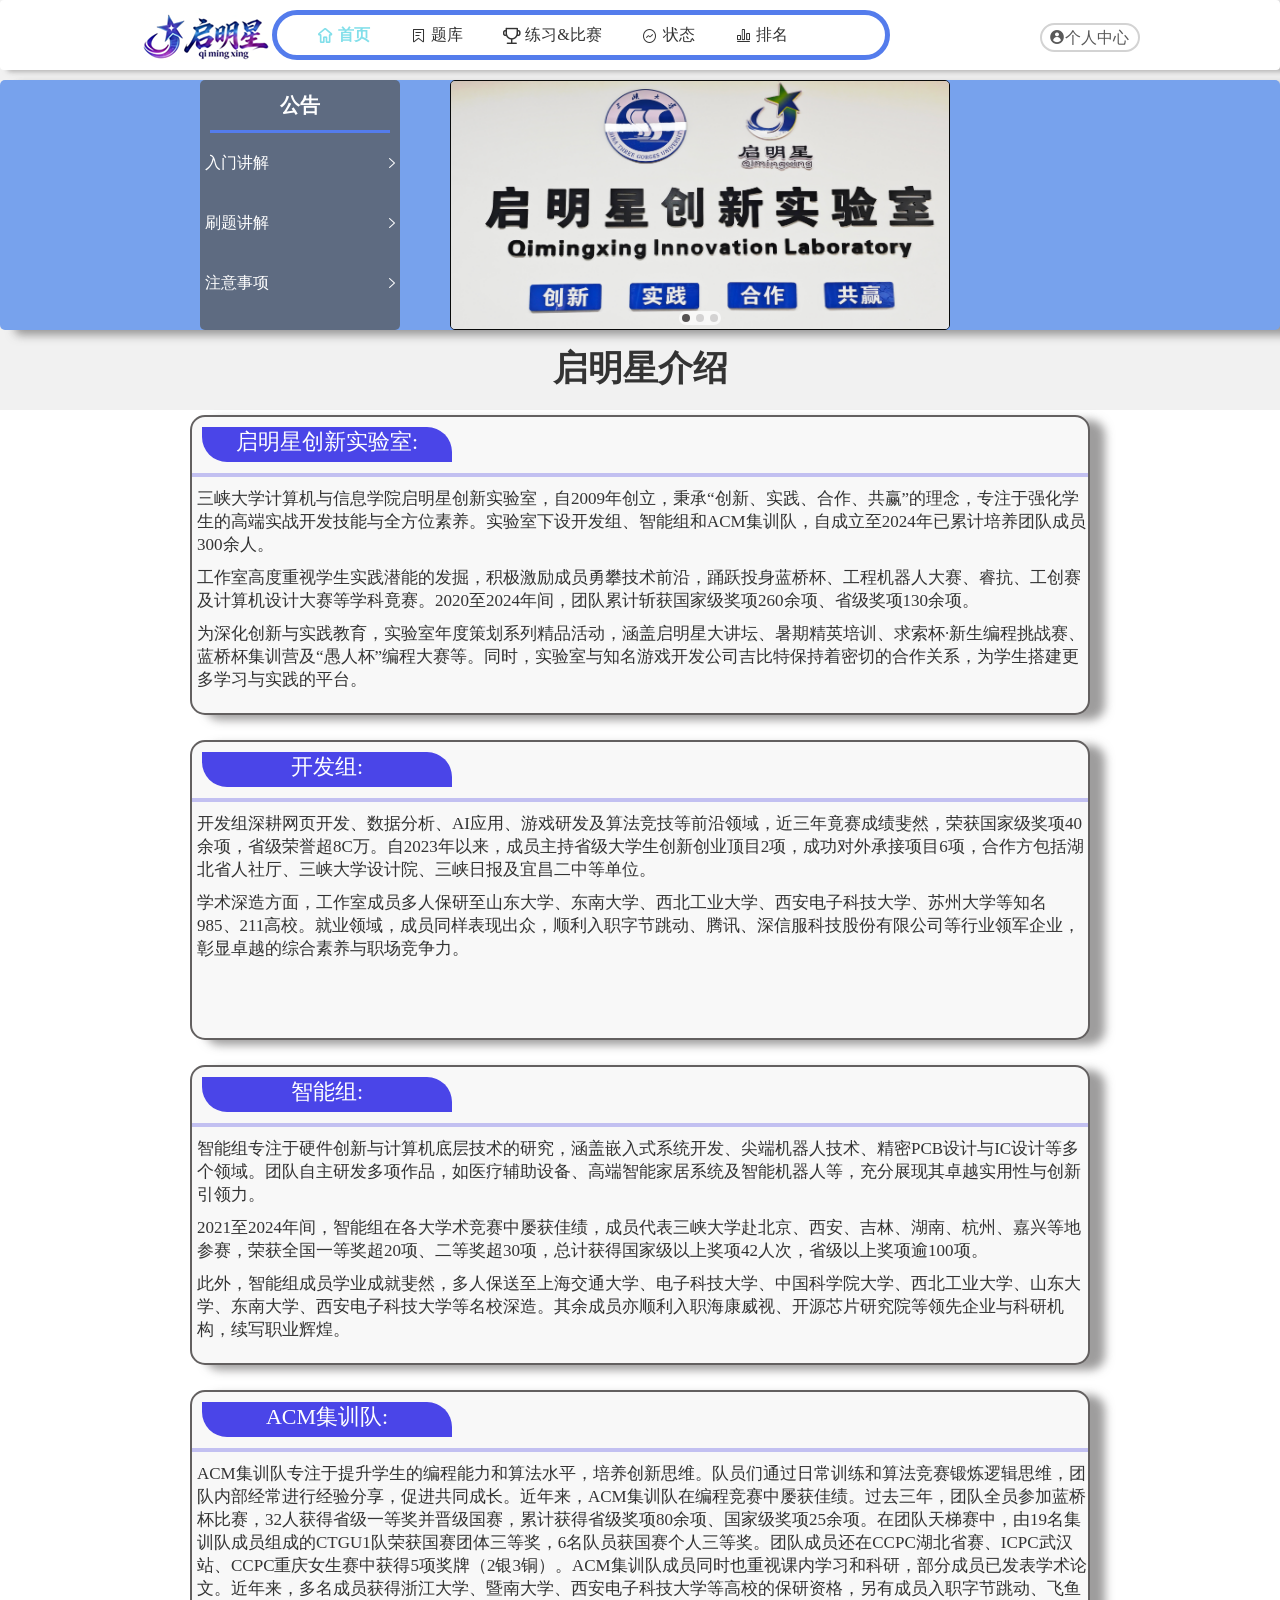
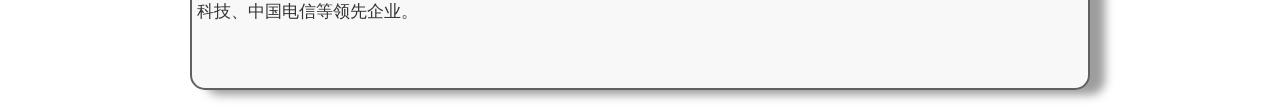
==== index.html @ 5fe8e905 "二次提交" ====
<!DOCTYPE html>
<html lang="en">
<head>
    <meta charset="UTF-8">
    <meta name="viewport" content="width=device-width, initial-scale=1.0">
    <title>启明星oj</title>
    <link rel="icon" href="./images/启明星图标 (1).png" type="image/x-icon">
    <link rel="stylesheet" href="./iconfont/iconfont.css">
    <link rel="stylesheet" href="./css/base.css">
    <link rel="stylesheet" href="./css/comment.css">
    <link rel="stylesheet" href="./css/index.css">
</head>
<body>
    <!-- 头部区域 -->
    <div class="header">
        <div class="wrapperheader">
            <!-- logo -->
            <div class="logo"></div>
            <!-- 内容标签 -->
            <div class="content">
                <ul>
                    <li><a href="./index.html" class="active">
                        <span class="iconfont icon-home"></span>
                        <p>首页</p>
                    </a></li>
                    <!-- 题库 question -->
                    <li><a href="./question.html">
                        <span class="iconfont icon-file-common"></span>
                        <p>题库</p>
                    </a></li>
                    <!-- 练习 contest -->
                    <li><a href="./contest.html">
                        <span class="iconfont icon-bisai"></span>
                        <p>练习&比赛</p>
                    </a></li>
                    <!-- 状态 status -->
                    <li><a href="./status.html">
                        <span class="iconfont icon-shuju"></span>
                        <p>状态</p>
                    </a></li>
                    <!-- 排名 rank -->
                    <li><a href="./rank.html">
                        <span class="iconfont icon-chart-bar"></span>
                        <p>排名</p>
                    </a></li>
                </ul>
            </div>
            <!-- 个人 -->
            <div class="user">
                <div class="user-1">
                    <span class="iconfont icon-user-filling"></span>
                    <p>个人中心</p>
                </div>
                <div class="user-2">
                    <ul>
                        <li><a href="./home.html">我的主页</a></li>
                        <li><a href="./setting.html">我的设置</a></li>
                        <li><a href="#">退出</a></li>
                    </ul>                   
                </div>
                
            </div>
        </div>
    </div>

    <!-- banner区域 -->
    <div class="banner">
        <div class="wrapper">
            <!-- 侧导航 -->
            <div class="left">
                <ul>
                    <li>公告</li>
                    <li><a href="#">
                        <p>入门讲解</p>
                        <span class="iconfont icon-jinru"></span>
                    </a></li>
                    <li><a href="#">
                        <p>刷题讲解</p>
                        <span class="iconfont icon-jinru"></span>
                    </a></li>
                    <li><a href="#">
                        <p>注意事项</p>
                        <span class="iconfont icon-jinru"></span>
                    </a></li>
                </ul>
            </div>
            <!-- 轮播图 -->
            <div class="right">
                <!-- 图片 -->
                <ul>
                <li><a href="#"><img src="./images/img1.jpg" alt="图片"></a></li>
                <li><a href="#"><img src="./images/img3.jpg" alt="图片"></a></li>
                <li><a href="#"><img src="./images/img2.jpg" alt="图片"></a></li>
                </ul>
                <!-- 箭头 -->
                <!-- 上一张 prev -->
                 <a href="#" class="prev">
                    <span class="iconfont icon-fanhui"></span>
                 </a>
                <!-- 下一张 next -->
                 <a href="#" class="next">
                    <span class="iconfont icon-jinru"></span>
                 </a>
                <!-- 圆点 -->
                <ol>
                    <li class="active"></li>
                    <li></li>
                    <li></li>
                </ol>
            </div>
        </div>
    </div>

    <!-- 介绍标题区域 -->
    <div class="introduce">
        <h2>启明星介绍</h2>
    </div>

    <!-- 启明星创新实验室区域 qmx -->
    <div class="qmx">
        <div class="wrapper">
            <div class="head">
                <span>启明星创新实验室:</span>
            </div>
            <div class="content">
                <p>三峡大学计算机与信息学院启明星创新实验室，自2009年创立，秉承“创新、实践、合作、共赢”的理念，专注于强化学生的高端实战开发技能与全方位素养。实验室下设开发组、智能组和ACM集训队，自成立至2024年已累计培养团队成员300余人。</p>
                <p>工作室高度重视学生实践潜能的发掘，积极激励成员勇攀技术前沿，踊跃投身蓝桥杯、工程机器人大赛、睿抗、工创赛及计算机设计大赛等学科竟赛。2020至2024年间，团队累计斩获国家级奖项260余项、省级奖项130余项。</p>
                <p>为深化创新与实践教育，实验室年度策划系列精品活动，涵盖启明星大讲坛、暑期精英培训、求索杯·新生编程挑战赛、蓝桥杯集训营及“愚人杯”编程大赛等。同时，实验室与知名游戏开发公司吉比特保持着密切的合作关系，为学生搭建更多学习与实践的平台。</p>
            </div>
        </div>
    </div>

    <!-- 开发组区域 develop -->
    <div class="develop">
        <div class="wrapper">
            <div class="head">
                <span>开发组:</span>
            </div>
            <div class="content">
                <p>开发组深耕网页开发、数据分析、AI应用、游戏研发及算法竞技等前沿领域，近三年竟赛成绩斐然，荣获国家级奖项40余项，省级荣誉超8C万。自2023年以来，成员主持省级大学生创新创业顶目2项，成功对外承接项目6项，合作方包括湖北省人社厅、三峡大学设计院、三峡日报及宜昌二中等单位。</p>
                <p>学术深造方面，工作室成员多人保研至山东大学、东南大学、西北工业大学、西安电子科技大学、苏州大学等知名985、211高校。就业领域，成员同样表现出众，顺利入职字节跳动、腾讯、深信服科技股份有限公司等行业领军企业，彰显卓越的综合素养与职场竞争力。</p>
            </div>
        </div>
    </div>

    <!-- 智能组区域 smart -->
    <div class="smart">
        <div class="wrapper">
            <div class="head">
                <span>智能组:</span>
            </div>
            <div class="content">
                <p>智能组专注于硬件创新与计算机底层技术的研究，涵盖嵌入式系统开发、尖端机器人技术、精密PCB设计与IC设计等多个领域。团队自主研发多项作品，如医疗辅助设备、高端智能家居系统及智能机器人等，充分展现其卓越实用性与创新引领力。</p>
                <p>2021至2024年间，智能组在各大学术竞赛中屡获佳绩，成员代表三峡大学赴北京、西安、吉林、湖南、杭州、嘉兴等地参赛，荣获全国一等奖超20项、二等奖超30项，总计获得国家级以上奖项42人次，省级以上奖项逾100项。</p>
                <p>此外，智能组成员学业成就斐然，多人保送至上海交通大学、电子科技大学、中国科学院大学、西北工业大学、山东大学、东南大学、西安电子科技大学等名校深造。其余成员亦顺利入职海康威视、开源芯片研究院等领先企业与科研机构，续写职业辉煌。</p>
            </div>
        </div>
    </div>

    <!-- ACM集训队区域 acm -->
    <div class="acm">
        <div class="wrapper">
            <div class="head">
                <span>ACM集训队:</span>
            </div>
            <div class="content">
                <p>ACM集训队专注于提升学生的编程能力和算法水平，培养创新思维。队员们通过日常训练和算法竞赛锻炼逻辑思维，团队内部经常进行经验分享，促进共同成长。近年来，ACM集训队在编程竞赛中屡获佳绩。过去三年，团队全员参加蓝桥杯比赛，32人获得省级一等奖并晋级国赛，累计获得省级奖项80余项、国家级奖项25余项。在团队天梯赛中，由19名集训队成员组成的CTGU1队荣获国赛团体三等奖，6名队员获国赛个人三等奖。团队成员还在CCPC湖北省赛、ICPC武汉站、CCPC重庆女生赛中获得5项奖牌（2银3铜）。ACM集训队成员同时也重视课内学习和科研，部分成员已发表学术论文。近年来，多名成员获得浙江大学、暨南大学、西安电子科技大学等高校的保研资格，另有成员入职字节跳动、飞鱼科技、中国电信等领先企业。</p>
            </div>
        </div>
    </div>
</body>
</html>
---- iconfont/iconfont.css ----
@font-face {
  font-family: "iconfont"; /* Project id 5116650 */
  src: url('iconfont.woff2?t=1769346921892') format('woff2'),
       url('iconfont.woff?t=1769346921892') format('woff'),
       url('iconfont.ttf?t=1769346921892') format('truetype');
}

.iconfont {
  font-family: "iconfont" !important;
  font-size: 16px;
  font-style: normal;
  -webkit-font-smoothing: antialiased;
  -moz-osx-font-smoothing: grayscale;
}

.icon-search:before {
  content: "\e67e";
}

.icon-arrow-left-bold:before {
  content: "\e685";
}

.icon-arrow-up-bold:before {
  content: "\e686";
}

.icon-arrow-down-bold:before {
  content: "\e687";
}

.icon-arrow-right-bold:before {
  content: "\e688";
}

.icon-arrow-down-filling:before {
  content: "\e689";
}

.icon-guanbi:before {
  content: "\e620";
}

.icon-bianji:before {
  content: "\e622";
}

.icon-gengduo:before {
  content: "\e61e";
}

.icon-fanhui:before {
  content: "\e61f";
}

.icon-jinru:before {
  content: "\e621";
}

.icon-bisai:before {
  content: "\e60f";
}

.icon-shuju:before {
  content: "\e8b9";
}

.icon-arrow-down:before {
  content: "\e665";
}

.icon-chart-bar:before {
  content: "\e667";
}

.icon-file-common:before {
  content: "\e670";
}

.icon-home:before {
  content: "\e674";
}

.icon-setting:before {
  content: "\e67d";
}

.icon-user-filling:before {
  content: "\e68b";
}
---- css/base.css ----
/* 清除默认样式+设置通用样式 */
* {
    margin: 0;
    padding: 0;
    box-sizing: border-box;
}

li {
    list-style: none;
}

body {
    color: #333;
    background-color: rgba(233, 233, 233, 0.6);
}

a {
    color: #333;
    text-decoration: none;
}
---- css/comment.css ----
/* 版心 */
.wrapperheader {
    margin: 0 auto;
    width: 1000px;
    /* background-color: #c06e6e; */
}

/* body {
    background-color: #f3f5f7;
} */
/* 头部区域 */
.header {
    height: 70px;
    background-color: #ffffff;
    border-radius: 4px;

    box-shadow: 7px 2px 5px 0 rgba(130, 129, 129, 0.551);
}

.header .wrapperheader {
    padding-top: 10px;
    display: flex;
}

.logo {
    width: 150px;
    height: 60px;
    /* background-color: #547cec; */
    background-image: url(../images/logo.png);
    background-repeat: no-repeat;
    /* background: pink url(../images/头部标签.png) no-repeat right 10%; */
}

.header .content {

    display: flex;
    height: 50px;
    width: 700px;
    border: 5px solid #547cec;
    border-radius: 30px;
    /* background-color: #b26363; */
}

.header .content ul {
    display: flex;
}

.header .content li {
    /* display: block; */
    margin-left: 40px;
}

.header .content li a {
    /* display: block; */
    display: flex;

    line-height: 40px;
    font-weight: 500;

    /* cursor: pointer; */
}

.header .content li a span {
    margin-right: 5px;
    padding-top: 1px;
}

/* active 类选择器，表示默认选中的a  */
.header .content li .active,
.header .content li a:hover {
    color: #82dfea;
    font-weight: 700;
}

.header .user {
    position: relative;
    width: 100px;
    height: 60px;
    margin-left: 150px;
    margin-top: 5px;
}
.header .user-1  {
    /* display: block; */
    display: flex;

    line-height: 25px;
    padding-left: 7px;
    margin-top: 8px;
    /* margin-left: 5px; */
    border: 2px solid #d3d3d3;
    border-radius: 30px;
    width: 100px;

    font-weight: 500;
    color: #595959;
}

.header .user-2 {
    /* 隐藏 */
    display: none;

    position: absolute;
    margin-left: 5px;
    width: 90px;
    height: 100px;
    background-color: #fff;
    border-radius: 5px;

    box-shadow: 2px 2px 4px 0px #0000005a;

    transition: all 1s;
}

.header .user-2 li {
    margin-top: 10px;
    margin-left: 6px;
}

.header .user-2 li a:hover {
    color: #0975f0;
    /* background-color: #6ed6eb; */
}

/* 鼠标悬停时显示 */
.header .user:hover .user-2,
.header .user .user-2:hover {
    display: block;
}
.header .user:hover .user-1{
    border: 2px solid #547cec;

    font-weight: 600;
    color: #547cec;
}
---- css/index.css ----
/* 首页样式 */


/* banner 区域 */
.wrapper {
    margin: 0 auto;
    width: 900px;
    /* color: #c06e6e; */
}

.banner {
    margin-top: 10px;
    height: 250px;
    background-color: #77a2ed;
    border-radius: 5px;

    /* 阴影 */
    box-shadow: 15px 5px 10px 0 rgba(79, 78, 78, 0.551);
}

.banner .wrapper {
    display: flex;
    /* justify-content: space-around; */
}

/* 侧导航 */
.banner .left {
    /* padding: 3px 10px; */
    width: 200px;
    height: 250px;
    margin-left: 10px;
    background-color: rgba(85, 84, 84, 0.7);
    border-radius: 5px;
}

.banner .left a {
    display: block;
    display: flex;
    justify-content: space-between;
    height: 60px;
    line-height: 60px;
    padding-left: 5px;

    font-size: 16px;
    color: #ffffff;
}

.banner .left a:hover {
    width: 220px;
    height: 65px;
    padding-left: 10px;
    background-color: rgba(72, 71, 71, 1);
    border-radius: 5px;

    font-size: 19px;
    font-weight: 700;
    color: #4ed1ee;
}

.banner .left li:nth-child(1) {
    width: 180px;
    padding-left: 70px;
    margin-left: 10px;
    border-bottom: 3px solid #547cec;

    font-weight: 700;
    font-size: 20px;
    line-height: 50px;
    color: #ffffff;
}

/* 轮播图 */
.banner .right {
    position: relative;

    width: 500px;
    height: 250px;
    margin-left: 50px;
    /* background-color: #762a2a; */

    overflow: hidden;
}

/* 图片 */
.banner .right img {
    width: 500px;
    height: 250px;
    border-radius: 5px;
    border: 1px solid #090a0a;

    vertical-align: middle;


}

.banner .right ul {
    display: flex;
}

/* 箭头 */
.banner .prev,
.banner .next {
    /* 隐藏 */
    display: none;

    position: absolute;
    top: 50%;
    transform: translateY(-50%);

    width: 30px;
    height: 45px;
    background-color: rgba(34, 33, 33, 0.6);

    color: #ffffff;
    font-size: 25px;
    line-height: 38px;
    font-weight: 600;
    text-align: center;
}

/* 鼠标滑倒时要显示 */
.banner .right:hover .prev,
.banner .right:hover .next {
    display: block;
}

.banner .prev {
    left: 0;
    border-radius: 0 50px 50px 0;
}

.banner .next {
    right: 0;
    border-radius: 50px 0 0 50px;
    /* font-size: 25px; */
}

/* 圆点 */
.banner .right ol {
    display: flex;

    position: absolute;
    bottom: 5px;
    left: 50%;
    transform: translateX(-50%);
    border-radius: 20px;

    background-color: rgba(255, 255, 255, 0.682);
}

.banner .right ol li {
    margin: 3px;
    width: 8px;
    height: 8px;
    background-color: rgba(148, 145, 145, 0.361);
    border-radius: 50%;

    cursor: pointer;
}

/* 加特殊圆点 */
.banner .right ol .active {
    background-color: #555252;
}

/* 介绍标题区域 */
.introduce {
    margin-top: 15px;
    margin-bottom: 25px;
    height: 40px;
    /* background-color: #7dcec8; */
}

.introduce h2 {
    font-size: 35px;
    text-align: center;

    /* font-family: 草书; */
}


/* 启明星创新实验室区域 */
.qmx,
.develop,
.smart,
.acm {
    padding-bottom: 20px;
    padding-top: 5px;
    background-color: #fff;
    /* border-radius: 5px; */
}

.qmx .wrapper,
.develop .wrapper,
.smart .wrapper,
.acm .wrapper {

    /* margin-top: 25px; */
    height: 300px;
    background-color: #f8f8f8;
    border-radius: 15px;
    border: 2px solid #636060;

    box-shadow: 15px 5px 10px 0 rgba(79, 78, 78, 0.551);
}

.qmx .head,
.develop .head,
.smart .head,
.acm .head {
    height: 50px;
    /* padding-left: 12px; */
    border-bottom: 4px solid rgba(107, 103, 230, 0.383);
    /* padding-top: 3px; */
}

.qmx .head span,
.develop span,
.smart span,
.acm span {
    display: block;

    margin-top: 10px;
    margin-left: 10px;
    /* padding-left: 10px; */
    width: 250px;
    height: 35px;
    background-color: #4a45e8;
    border-radius: 0 25px 0 25px;
    text-align: center;

    line-height: 30px;
    font-size: 22px;
    font-weight: 400;
    color: #ffffff;
}

.qmx .content p,
.develop p,
.smart p,
.acm p {
    padding-left: 5px;
    margin-top: 10px;

    font-size: 17px;
}
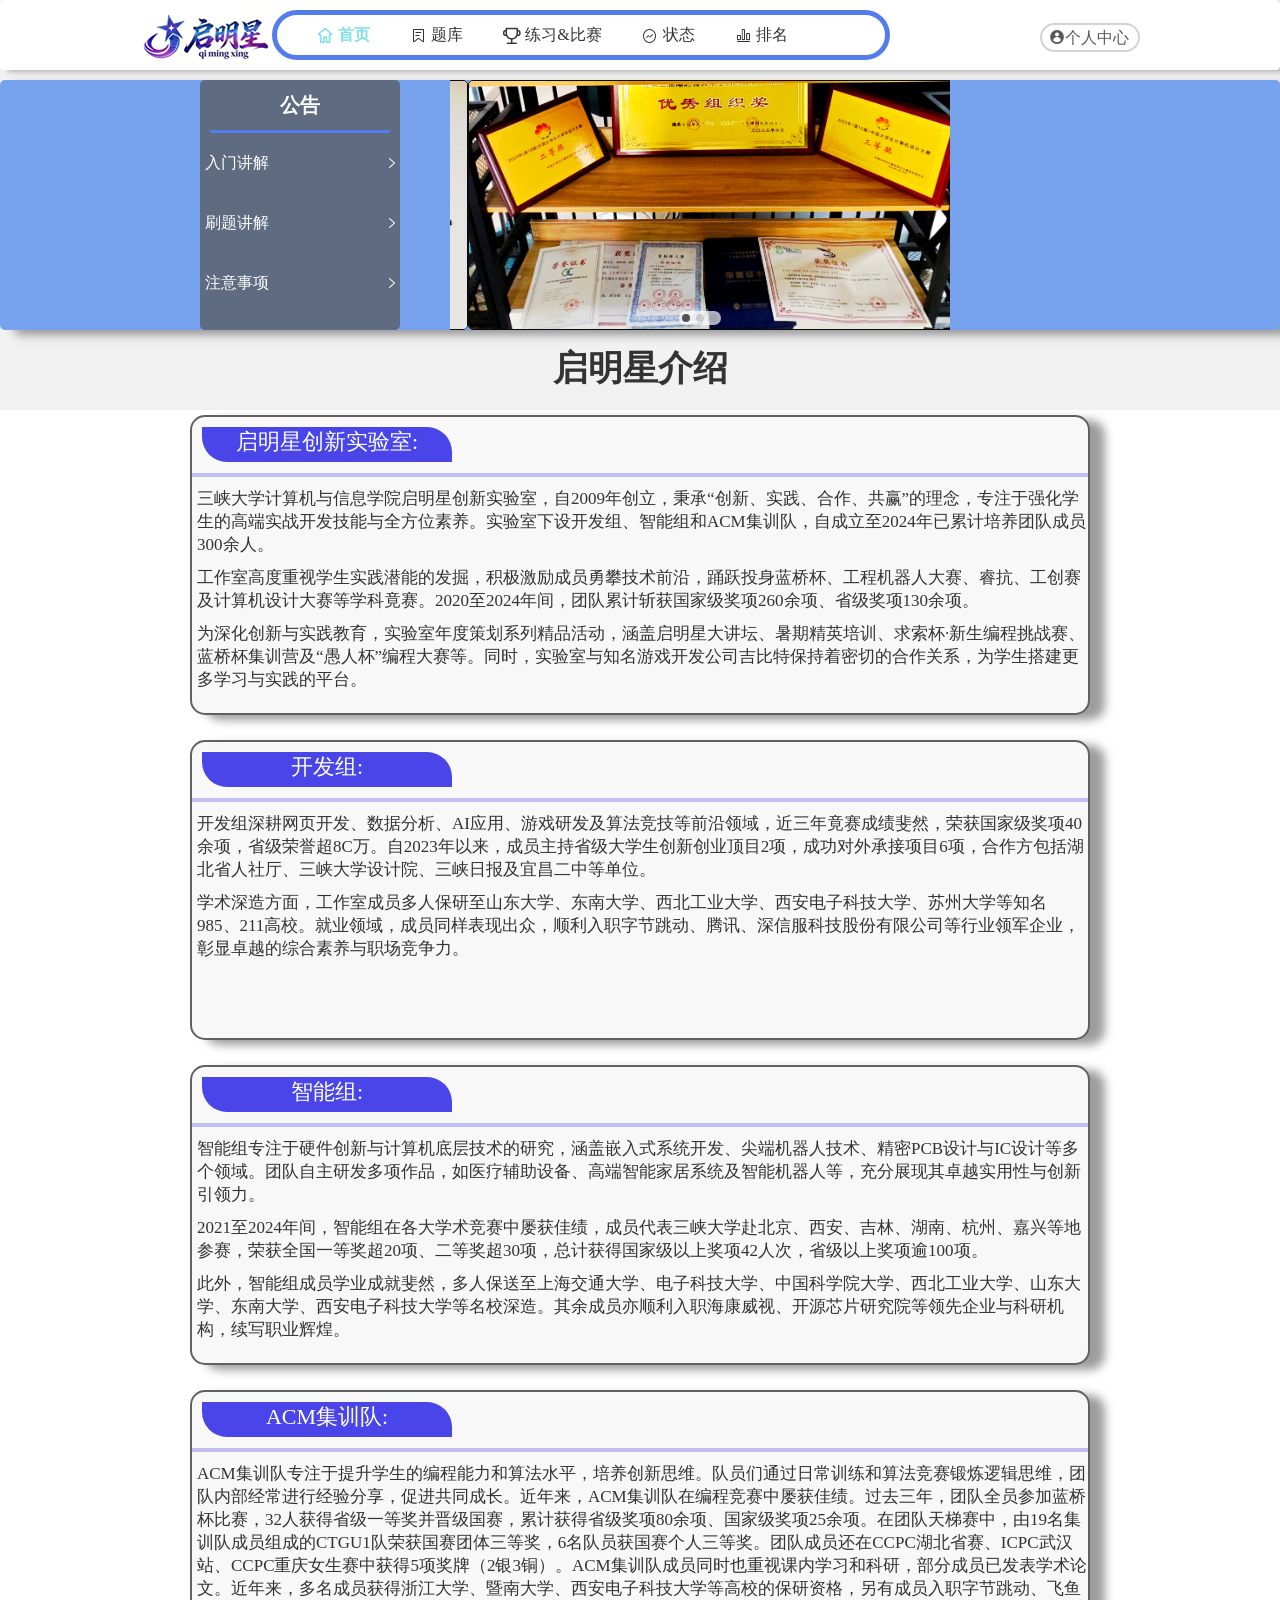
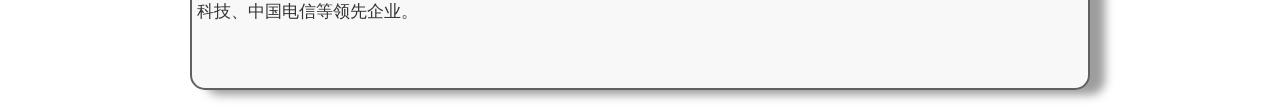
==== commit af54ef0e: "添加js的轮播图" ====
--- a/index.html
+++ b/index.html
@@ -1,5 +1,6 @@
 <!DOCTYPE html>
 <html lang="en">
+
 <head>
     <meta charset="UTF-8">
     <meta name="viewport" content="width=device-width, initial-scale=1.0">
@@ -9,7 +10,9 @@
     <link rel="stylesheet" href="./css/base.css">
     <link rel="stylesheet" href="./css/comment.css">
     <link rel="stylesheet" href="./css/index.css">
+
 </head>
+
 <body>
     <!-- 头部区域 -->
     <div class="header">
@@ -20,29 +23,29 @@
             <div class="content">
                 <ul>
                     <li><a href="./index.html" class="active">
-                        <span class="iconfont icon-home"></span>
-                        <p>首页</p>
-                    </a></li>
+                            <span class="iconfont icon-home"></span>
+                            <p>首页</p>
+                        </a></li>
                     <!-- 题库 question -->
                     <li><a href="./question.html">
-                        <span class="iconfont icon-file-common"></span>
-                        <p>题库</p>
-                    </a></li>
+                            <span class="iconfont icon-file-common"></span>
+                            <p>题库</p>
+                        </a></li>
                     <!-- 练习 contest -->
                     <li><a href="./contest.html">
-                        <span class="iconfont icon-bisai"></span>
-                        <p>练习&比赛</p>
-                    </a></li>
+                            <span class="iconfont icon-bisai"></span>
+                            <p>练习&比赛</p>
+                        </a></li>
                     <!-- 状态 status -->
                     <li><a href="./status.html">
-                        <span class="iconfont icon-shuju"></span>
-                        <p>状态</p>
-                    </a></li>
+                            <span class="iconfont icon-shuju"></span>
+                            <p>状态</p>
+                        </a></li>
                     <!-- 排名 rank -->
                     <li><a href="./rank.html">
-                        <span class="iconfont icon-chart-bar"></span>
-                        <p>排名</p>
-                    </a></li>
+                            <span class="iconfont icon-chart-bar"></span>
+                            <p>排名</p>
+                        </a></li>
                 </ul>
             </div>
             <!-- 个人 -->
@@ -56,9 +59,9 @@
                         <li><a href="./home.html">我的主页</a></li>
                         <li><a href="./setting.html">我的设置</a></li>
                         <li><a href="#">退出</a></li>
-                    </ul>                   
+                    </ul>
                 </div>
-                
+
             </div>
         </div>
     </div>
@@ -71,36 +74,36 @@
                 <ul>
                     <li>公告</li>
                     <li><a href="#">
-                        <p>入门讲解</p>
-                        <span class="iconfont icon-jinru"></span>
-                    </a></li>
+                            <p>入门讲解</p>
+                            <span class="iconfont icon-jinru"></span>
+                        </a></li>
                     <li><a href="#">
-                        <p>刷题讲解</p>
-                        <span class="iconfont icon-jinru"></span>
-                    </a></li>
+                            <p>刷题讲解</p>
+                            <span class="iconfont icon-jinru"></span>
+                        </a></li>
                     <li><a href="#">
-                        <p>注意事项</p>
-                        <span class="iconfont icon-jinru"></span>
-                    </a></li>
+                            <p>注意事项</p>
+                            <span class="iconfont icon-jinru"></span>
+                        </a></li>
                 </ul>
             </div>
             <!-- 轮播图 -->
             <div class="right">
                 <!-- 图片 -->
                 <ul>
-                <li><a href="#"><img src="./images/img1.jpg" alt="图片"></a></li>
-                <li><a href="#"><img src="./images/img3.jpg" alt="图片"></a></li>
-                <li><a href="#"><img src="./images/img2.jpg" alt="图片"></a></li>
+                    <li><a href="#"><img src="./images/img1.jpg" alt="图片"></a></li>
+                    <li><a href="#"><img src="./images/img3.jpg" alt="图片"></a></li>
+                    <li><a href="#"><img src="./images/img2.jpg" alt="图片"></a></li>
                 </ul>
                 <!-- 箭头 -->
                 <!-- 上一张 prev -->
-                 <a href="#" class="prev">
+                <a href="#" class="prev">
                     <span class="iconfont icon-fanhui"></span>
-                 </a>
+                </a>
                 <!-- 下一张 next -->
-                 <a href="#" class="next">
+                <a href="#" class="next">
                     <span class="iconfont icon-jinru"></span>
-                 </a>
+                </a>
                 <!-- 圆点 -->
                 <ol>
                     <li class="active"></li>
@@ -123,9 +126,12 @@
                 <span>启明星创新实验室:</span>
             </div>
             <div class="content">
-                <p>三峡大学计算机与信息学院启明星创新实验室，自2009年创立，秉承“创新、实践、合作、共赢”的理念，专注于强化学生的高端实战开发技能与全方位素养。实验室下设开发组、智能组和ACM集训队，自成立至2024年已累计培养团队成员300余人。</p>
-                <p>工作室高度重视学生实践潜能的发掘，积极激励成员勇攀技术前沿，踊跃投身蓝桥杯、工程机器人大赛、睿抗、工创赛及计算机设计大赛等学科竟赛。2020至2024年间，团队累计斩获国家级奖项260余项、省级奖项130余项。</p>
-                <p>为深化创新与实践教育，实验室年度策划系列精品活动，涵盖启明星大讲坛、暑期精英培训、求索杯·新生编程挑战赛、蓝桥杯集训营及“愚人杯”编程大赛等。同时，实验室与知名游戏开发公司吉比特保持着密切的合作关系，为学生搭建更多学习与实践的平台。</p>
+                <p>三峡大学计算机与信息学院启明星创新实验室，自2009年创立，秉承“创新、实践、合作、共赢”的理念，专注于强化学生的高端实战开发技能与全方位素养。实验室下设开发组、智能组和ACM集训队，自成立至2024年已累计培养团队成员300余人。
+                </p>
+                <p>工作室高度重视学生实践潜能的发掘，积极激励成员勇攀技术前沿，踊跃投身蓝桥杯、工程机器人大赛、睿抗、工创赛及计算机设计大赛等学科竟赛。2020至2024年间，团队累计斩获国家级奖项260余项、省级奖项130余项。
+                </p>
+                <p>为深化创新与实践教育，实验室年度策划系列精品活动，涵盖启明星大讲坛、暑期精英培训、求索杯·新生编程挑战赛、蓝桥杯集训营及“愚人杯”编程大赛等。同时，实验室与知名游戏开发公司吉比特保持着密切的合作关系，为学生搭建更多学习与实践的平台。
+                </p>
             </div>
         </div>
     </div>
@@ -137,8 +143,10 @@
                 <span>开发组:</span>
             </div>
             <div class="content">
-                <p>开发组深耕网页开发、数据分析、AI应用、游戏研发及算法竞技等前沿领域，近三年竟赛成绩斐然，荣获国家级奖项40余项，省级荣誉超8C万。自2023年以来，成员主持省级大学生创新创业顶目2项，成功对外承接项目6项，合作方包括湖北省人社厅、三峡大学设计院、三峡日报及宜昌二中等单位。</p>
-                <p>学术深造方面，工作室成员多人保研至山东大学、东南大学、西北工业大学、西安电子科技大学、苏州大学等知名985、211高校。就业领域，成员同样表现出众，顺利入职字节跳动、腾讯、深信服科技股份有限公司等行业领军企业，彰显卓越的综合素养与职场竞争力。</p>
+                <p>开发组深耕网页开发、数据分析、AI应用、游戏研发及算法竞技等前沿领域，近三年竟赛成绩斐然，荣获国家级奖项40余项，省级荣誉超8C万。自2023年以来，成员主持省级大学生创新创业顶目2项，成功对外承接项目6项，合作方包括湖北省人社厅、三峡大学设计院、三峡日报及宜昌二中等单位。
+                </p>
+                <p>学术深造方面，工作室成员多人保研至山东大学、东南大学、西北工业大学、西安电子科技大学、苏州大学等知名985、211高校。就业领域，成员同样表现出众，顺利入职字节跳动、腾讯、深信服科技股份有限公司等行业领军企业，彰显卓越的综合素养与职场竞争力。
+                </p>
             </div>
         </div>
     </div>
@@ -150,9 +158,12 @@
                 <span>智能组:</span>
             </div>
             <div class="content">
-                <p>智能组专注于硬件创新与计算机底层技术的研究，涵盖嵌入式系统开发、尖端机器人技术、精密PCB设计与IC设计等多个领域。团队自主研发多项作品，如医疗辅助设备、高端智能家居系统及智能机器人等，充分展现其卓越实用性与创新引领力。</p>
-                <p>2021至2024年间，智能组在各大学术竞赛中屡获佳绩，成员代表三峡大学赴北京、西安、吉林、湖南、杭州、嘉兴等地参赛，荣获全国一等奖超20项、二等奖超30项，总计获得国家级以上奖项42人次，省级以上奖项逾100项。</p>
-                <p>此外，智能组成员学业成就斐然，多人保送至上海交通大学、电子科技大学、中国科学院大学、西北工业大学、山东大学、东南大学、西安电子科技大学等名校深造。其余成员亦顺利入职海康威视、开源芯片研究院等领先企业与科研机构，续写职业辉煌。</p>
+                <p>智能组专注于硬件创新与计算机底层技术的研究，涵盖嵌入式系统开发、尖端机器人技术、精密PCB设计与IC设计等多个领域。团队自主研发多项作品，如医疗辅助设备、高端智能家居系统及智能机器人等，充分展现其卓越实用性与创新引领力。
+                </p>
+                <p>2021至2024年间，智能组在各大学术竞赛中屡获佳绩，成员代表三峡大学赴北京、西安、吉林、湖南、杭州、嘉兴等地参赛，荣获全国一等奖超20项、二等奖超30项，总计获得国家级以上奖项42人次，省级以上奖项逾100项。
+                </p>
+                <p>此外，智能组成员学业成就斐然，多人保送至上海交通大学、电子科技大学、中国科学院大学、西北工业大学、山东大学、东南大学、西安电子科技大学等名校深造。其余成员亦顺利入职海康威视、开源芯片研究院等领先企业与科研机构，续写职业辉煌。
+                </p>
             </div>
         </div>
     </div>
@@ -164,9 +175,103 @@
                 <span>ACM集训队:</span>
             </div>
             <div class="content">
-                <p>ACM集训队专注于提升学生的编程能力和算法水平，培养创新思维。队员们通过日常训练和算法竞赛锻炼逻辑思维，团队内部经常进行经验分享，促进共同成长。近年来，ACM集训队在编程竞赛中屡获佳绩。过去三年，团队全员参加蓝桥杯比赛，32人获得省级一等奖并晋级国赛，累计获得省级奖项80余项、国家级奖项25余项。在团队天梯赛中，由19名集训队成员组成的CTGU1队荣获国赛团体三等奖，6名队员获国赛个人三等奖。团队成员还在CCPC湖北省赛、ICPC武汉站、CCPC重庆女生赛中获得5项奖牌（2银3铜）。ACM集训队成员同时也重视课内学习和科研，部分成员已发表学术论文。近年来，多名成员获得浙江大学、暨南大学、西安电子科技大学等高校的保研资格，另有成员入职字节跳动、飞鱼科技、中国电信等领先企业。</p>
-            </div>
-        </div>
-    </div>
+                <p>ACM集训队专注于提升学生的编程能力和算法水平，培养创新思维。队员们通过日常训练和算法竞赛锻炼逻辑思维，团队内部经常进行经验分享，促进共同成长。近年来，ACM集训队在编程竞赛中屡获佳绩。过去三年，团队全员参加蓝桥杯比赛，32人获得省级一等奖并晋级国赛，累计获得省级奖项80余项、国家级奖项25余项。在团队天梯赛中，由19名集训队成员组成的CTGU1队荣获国赛团体三等奖，6名队员获国赛个人三等奖。团队成员还在CCPC湖北省赛、ICPC武汉站、CCPC重庆女生赛中获得5项奖牌（2银3铜）。ACM集训队成员同时也重视课内学习和科研，部分成员已发表学术论文。近年来，多名成员获得浙江大学、暨南大学、西安电子科技大学等高校的保研资格，另有成员入职字节跳动、飞鱼科技、中国电信等领先企业。
+                </p>
+            </div>
+        </div>
+    </div>
+
+    <script>
+        document.addEventListener('DOMContentLoaded', () => {
+            const banner = document.querySelector('.banner .right');
+            if (!banner) return;
+
+            const ul = banner.querySelector('ul');
+            const slides = Array.from(ul.querySelectorAll('li'));
+            const prev = banner.querySelector('.prev');
+            const next = banner.querySelector('.next');
+            const dotsWrap = banner.querySelector('ol');
+            const dots = Array.from(dotsWrap.querySelectorAll('li'));
+
+            const slideCount = slides.length;
+            if (slideCount === 0) return;
+            const slideWidth = 500;
+
+
+            const firstClone = slides[0].cloneNode(true);
+            const lastClone = slides[slideCount - 1].cloneNode(true);
+            ul.insertBefore(lastClone, slides[0]);
+            ul.appendChild(firstClone);
+
+
+            let index = 1;
+            let isAnimating = false;
+
+            function setTranslateX(i, withTransition = true) {
+                ul.style.transition = withTransition ? 'transform 0.5s ease' : 'none';
+                ul.style.transform = `translateX(${-i * slideWidth}px)`;
+            }
+
+            function setActiveDot(realIndex) {
+                dots.forEach((d, idx) => d.classList.toggle('active', idx === realIndex));
+            }
+
+            function getRealIndex() {
+
+                if (index === 0) return slideCount - 1;
+                if (index === slideCount + 1) return 0;
+                return index - 1;
+            }
+
+
+            setTranslateX(index, false);
+            setActiveDot(0);
+
+            function goTo(newIndex) {
+                if (isAnimating) return;
+                isAnimating = true;
+                index = newIndex;
+                setTranslateX(index, true);
+            }
+
+
+            ul.addEventListener('transitionend', () => {
+                if (index === slideCount + 1) {
+                    index = 1;
+                    setTranslateX(index, false);
+                }
+
+                if (index === 0) {
+                    index = slideCount;
+                    setTranslateX(index, false);
+                }
+
+                setActiveDot(getRealIndex());
+                isAnimating = false;
+            });
+
+            prev.addEventListener('click', (e) => {
+                e.preventDefault();
+                goTo(index - 1);
+            });
+
+            next.addEventListener('click', (e) => {
+                e.preventDefault();
+                goTo(index + 1);
+            });
+
+            dots.forEach((dot, dotIndex) => {
+                dot.addEventListener('click', () => {
+                    goTo(dotIndex + 1);
+                    setActiveDot(dotIndex);
+                });
+            });
+
+            window.addEventListener('resize', () => {
+                setTranslateX(index, false);
+            });
+        });
+    </script>
 </body>
+
 </html>
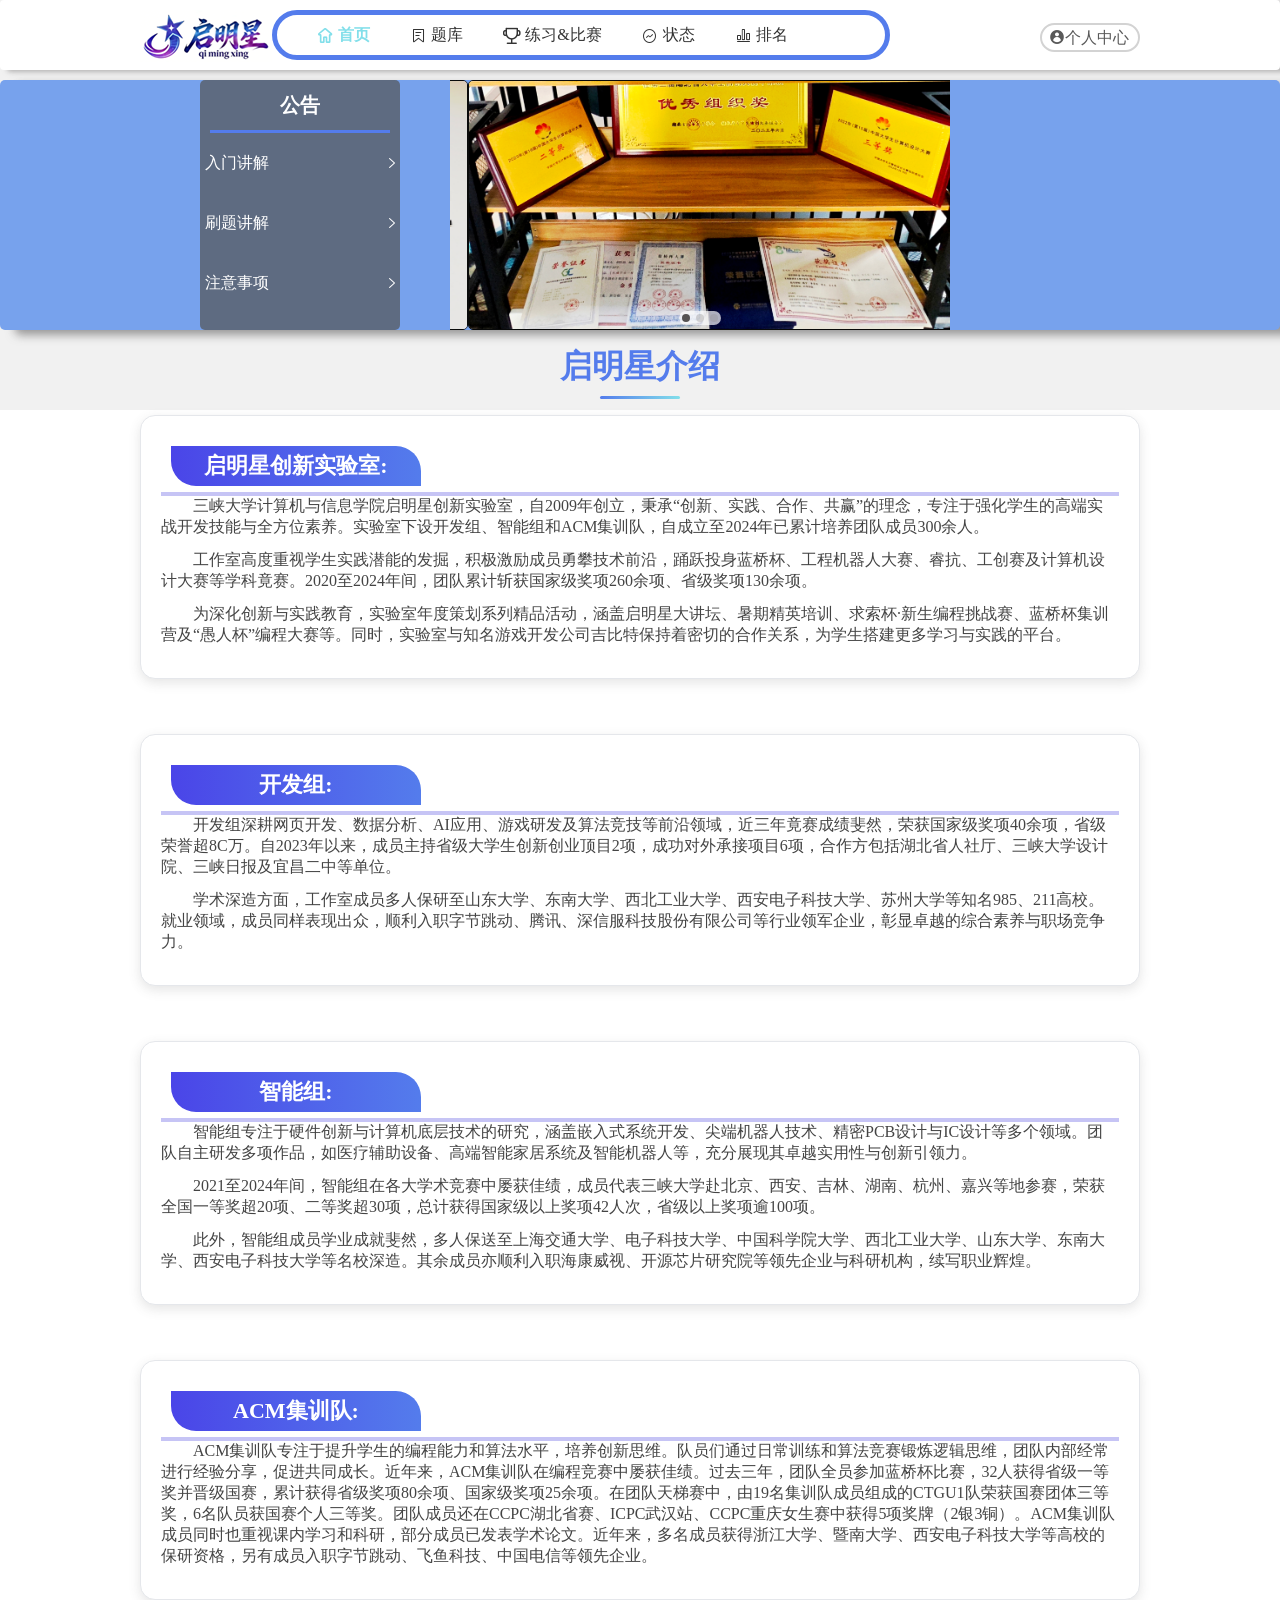
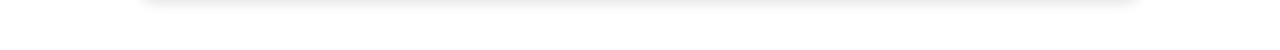
==== commit 7e705c66: "完善contest" ====
--- a/index.html
+++ b/index.html
@@ -197,18 +197,19 @@
             if (slideCount === 0) return;
             const slideWidth = 500;
 
-
             const firstClone = slides[0].cloneNode(true);
             const lastClone = slides[slideCount - 1].cloneNode(true);
             ul.insertBefore(lastClone, slides[0]);
-            ul.appendChild(firstClone);
+            ul.append(firstClone);
 
 
             let index = 1;
+            // 制作一个动画锁，防止点击太快导致的问题
             let isAnimating = false;
 
-            function setTranslateX(i, withTransition = true) {
-                ul.style.transition = withTransition ? 'transform 0.5s ease' : 'none';
+            function setTranslateX(i, withTranition = true) {
+                ul.style.transition = withTranition ? 'transform 0.5s ease' : 'none';
+                // js 修改 css 的样式要写：元素.style.样式名
                 ul.style.transform = `translateX(${-i * slideWidth}px)`;
             }
 
@@ -217,7 +218,6 @@
             }
 
             function getRealIndex() {
-
                 if (index === 0) return slideCount - 1;
                 if (index === slideCount + 1) return 0;
                 return index - 1;
@@ -226,6 +226,8 @@
 
             setTranslateX(index, false);
             setActiveDot(0);
+
+
 
             function goTo(newIndex) {
                 if (isAnimating) return;
@@ -245,10 +247,10 @@
                     index = slideCount;
                     setTranslateX(index, false);
                 }
-
                 setActiveDot(getRealIndex());
                 isAnimating = false;
             });
+
 
             prev.addEventListener('click', (e) => {
                 e.preventDefault();
--- a/css/comment.css
+++ b/css/comment.css
@@ -79,7 +79,8 @@
     margin-left: 150px;
     margin-top: 5px;
 }
-.header .user-1  {
+
+.header .user-1 {
     /* display: block; */
     display: flex;
 
@@ -107,7 +108,7 @@
     border-radius: 5px;
 
     box-shadow: 2px 2px 4px 0px #0000005a;
-
+    z-index: 999;
     transition: all 1s;
 }
 
@@ -126,10 +127,10 @@
 .header .user .user-2:hover {
     display: block;
 }
-.header .user:hover .user-1{
+
+.header .user:hover .user-1 {
     border: 2px solid #547cec;
 
     font-weight: 600;
     color: #547cec;
-}
-
+}
--- a/css/index.css
+++ b/css/index.css
@@ -43,18 +43,23 @@
 
     font-size: 16px;
     color: #ffffff;
+
+    transition: transform .3s ease;
 }
 
 .banner .left a:hover {
-    width: 220px;
+    /* width: 220px;
     height: 65px;
-    padding-left: 10px;
-    background-color: rgba(72, 71, 71, 1);
+    padding-left: 10px; */
+    /* background-color: rgba(72, 71, 71, 1); */
     border-radius: 5px;
 
     font-size: 19px;
     font-weight: 700;
     color: #4ed1ee;
+
+    transform: translateY(-2px);
+    /* filter: brightness(1.25); */
 }
 
 .banner .left li:nth-child(1) {
@@ -172,10 +177,29 @@
 }
 
 .introduce h2 {
-    font-size: 35px;
+    position: relative;
+    /* font-size: 35px; */
     text-align: center;
-
-    /* font-family: 草书; */
+    font-size: 32px;
+    font-weight: 700;
+    color: #547cec;
+    position: relative;
+    padding-bottom: 10px;
+    margin-bottom: 20px;
+
+}
+
+/* 标题下划线 */
+.introduce h2::after {
+    content: "";
+    position: absolute;
+    bottom: 0;
+    left: 50%;
+    transform: translateX(-50%);
+    width: 80px;
+    height: 3px;
+    background: linear-gradient(90deg, #547cec, #82dfea);
+    border-radius: 3px;
 }
 
 
@@ -184,6 +208,7 @@
 .develop,
 .smart,
 .acm {
+
     padding-bottom: 20px;
     padding-top: 5px;
     background-color: #fff;
@@ -196,12 +221,32 @@
 .acm .wrapper {
 
     /* margin-top: 25px; */
-    height: 300px;
+    /* height: 300px;
     background-color: #f8f8f8;
     border-radius: 15px;
     border: 2px solid #636060;
 
-    box-shadow: 15px 5px 10px 0 rgba(79, 78, 78, 0.551);
+    box-shadow: 15px 5px 10px 0 rgba(79, 78, 78, 0.551); */
+
+    width: 1000px;
+    height: auto;
+    padding: 20px;
+    background-color: #fff;
+    border: 1px solid #e5e7eb;
+
+    border-radius: 15px;
+    box-shadow: 0 4px 12px rgba(79, 78, 78, 0.15);
+    transition: all 0.3s ease;
+    margin-bottom: 30px;
+
+}
+
+.qmx .wrapper:hover,
+.develop .wrapper:hover,
+.smart .wrapper:hover,
+.acm .wrapper:hover {
+    transform: translateY(-5px);
+    box-shadow: 0 8px 20px rgba(79, 78, 78, 0.2);
 }
 
 .qmx .head,
@@ -233,14 +278,27 @@
     font-size: 22px;
     font-weight: 400;
     color: #ffffff;
+
+
+    background: linear-gradient(90deg, #4a45e8, #547cec);
+
+    font-weight: 600;
+
+    line-height: 40px;
+    height: 40px;
 }
 
 .qmx .content p,
 .develop p,
 .smart p,
 .acm p {
-    padding-left: 5px;
+    /* padding-left: 5px;
     margin-top: 10px;
 
-    font-size: 17px;
+    font-size: 17px; */
+    font-size: 16px;
+    color: #444;
+    margin-bottom: 12px;
+
+    text-indent: 2em;
 }
